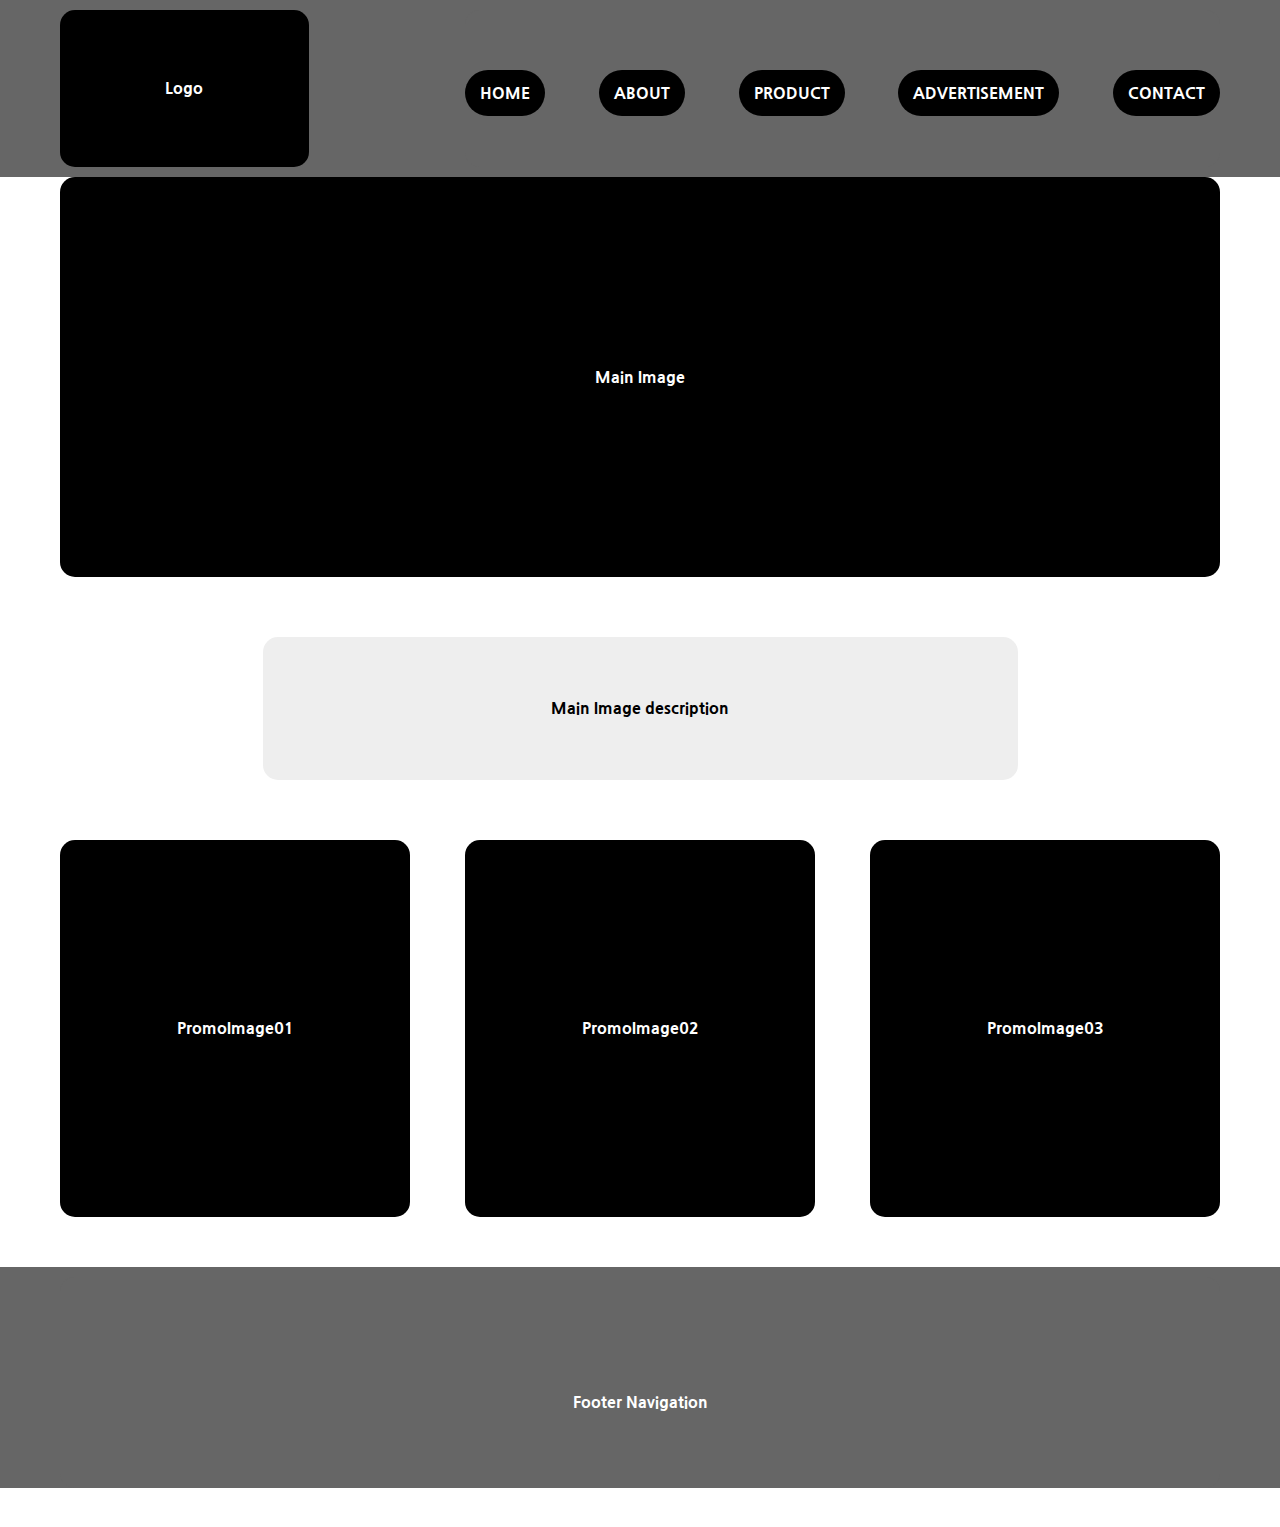
==== index.html @ e65158fc "setup allfiles" ====
<!DOCTYPE html>
<html lang="en">
<head>
  <meta charset="UTF-8">
  <meta name="viewport" content="width=device-width, initial-scale=1.0">
  <meta http-equiv="X-UA-Compatible" content="ie=edge">

  <title>Balla Beer - Final Project</title>

  <link rel="stylesheet" href="css/reset.css" type="text/css">
  <link rel="stylesheet" href="css/main.css" type="text/css">

  <link rel="preconnect" href="https://fonts.gstatic.com">
	<link href="https://fonts.googleapis.com/css2?family=Nanum+Gothic:wght@400;700;800&display=swap" rel="stylesheet">

</head>
<body>

<!-- Here are logo and menus -->
  <h1 class="hidden">Balla Beer Mainpage</h1>
  <div class="container">
    <header class="boxContainer">

      <h1 class="hidden">Main Navigation</h1>
      <section class="box mainNavigation">
        <!-- <button id="button"></button> -->
        <div class="burgerCon">
          <ul>
            <li><a href="#">HOME</a></li>
            <li><a href="#">ABOUT</a></li>
            <li><a href="#">PRODUCT</a></li>
            <li><a href="#">ADVERTISEMENT</a></li>
            <li><a href="#">CONTACT</a></li>
          </ul>
        </div>
      </section>
      
      <h1 class="hidden">Logo Image</h1>
      <section class="box LogoImage">
        <div class="logo">
          <h2>Logo</h2>
        </div>
      </section>
      </header>
    </div>
    <main class="boxContainer">
      <!-- Here are main image and description -->
      <h1 class="hidden">main Image</h1>
      <section class="box mainImage">
        <div class="imageCon">
        Main Image
        </div>
      </section>
      <section class="box mainDes">
        <h2>Main Image description</h2>
      </section>

    <!-- Here are promo Images -->
      <h1 class="hidden">Promo Images</h1>
      <section class="box promo01"> <h2>PromoImage01</h2></section>
      <section class="box promo02"> <h2>PromoImage02</h2></section>
      <section class="box promo03"> <h2>PromoImage03</h2></section>
    </main>
  <div class="container">
    <footer class="boxContainer">
    <!-- Here are footer navigation and copyright -->
      <h1 class="hidden">footer Navigation</h1>
      <section class="box footerNav">
        <h2>Footer Navigation</h2>
      </section>
    </footer>
</div>
	<script src="js/main.js"></script>
</body>
</html>
---- css/main.css ----
.hidden
{
	display: none;
}

body {
 font-family: 'Nanum Gothic', sans-serif;
 font-size: 16px;
 font-weight: 800;
 text-align: center;
 }

 a {
	 text-decoration: none;
 }

.container {
	background-color: #555;
}

/* Nav */
.mainNavigation li a {
	display: block;
	padding: 10px 0 10px 0;
	text-align: center;
	color: #fff;
}

.mainNavigation li {
background-color: #000;
border-radius: 30px;
margin-bottom: 10px;
margin-top: 10px;
}

.box {
	background-color: #666;
	border-radius: 15px;
	/* padding: 20px; */
	color: #fff;
	text-align: center;
	margin: 0PX 20px;
}
.mainImage {
		line-height: 200px;
		margin-bottom: 10px;
}
.mainNavigation {
		margin-bottom: 10px;
}
.LogoImage {
		line-height:157px;
		margin-bottom: 10px;
}

.mainDes {
	line-height: 126px;
		margin-top: 10px;
	margin-bottom: 10px;
}

.promo01 {
	line-height: 377px;
	margin-top: 10px;
	margin-bottom: 10px;
}

.promo02 {
	line-height: 377px;
		margin-top: 10px;
	margin-bottom: 10px;
}

.promo03 {
	line-height: 377px;
		margin-top: 10px;
	margin-bottom: 10px;
}

.footerNav {
	height: 211px;
	margin-top: 10px;
}
@media screen and (min-width:800px){
	.boxContainer{
		max-width: 1200px;
		display:grid;
		grid-template-columns: repeat(12, minmax(0,1fr));
		grid-column-gap: 15px;
		margin: 0 auto;
		padding: 0;
	}
	.container {
		background-color: #666;
	}

	.mainNavigation {
	grid-column: 5/-1;
	margin-top: 10px;

	}

	.burgerCon {
	margin: 0 auto;
	padding-top: 50px;

	}

.burgerCon ul {
	display: flex;
	flex-flow: row nowrap;
	justify-content:space-between;
	margin: 0 auto;
	padding: 0;
}

.burgerCon li a {
	margin: 5px;
	padding: 10px;
	text-align: center;
	color: #fff;
	background-color: #000;
	border-radius: 30px;
	height: 16px;
	/* flex: 1 0 100px; */
}

.LogoImage {
		order:-1;
		grid-column: 1/4;
		line-height: 157px;
		margin-top: 10px;
		background-color: #000;
	}


	main, header, footer {
	display: contents;
}

	.mainImage {
		grid-column: 1/-1;
		line-height: 400px;
		background-color: #000;
		margin-bottom: 50px;
	}

	.mainDes {
		grid-column: 3/11;
		line-height: 143px;
		margin-bottom: 50px;
		background-color: white;
		color: black;
		background-color: #eee;
		text-align: center;
	}

	.promo01 {
		grid-column: 1/5;
		line-height: 377px;
		background-color: black;
		margin-bottom: 50px;
	}

	.promo02 {
		grid-column: 5/9;
		line-height: 377px;
		background-color: black;
		margin-bottom: 50px;
	}

	.promo03 {
		grid-column: 9/13;
		line-height: 377px;
		background-color: black;
		margin-bottom: 50px;
	}

	.footerNav {
		grid-column: 1/-1;
		line-height: 250px;
		text-align: center;

	}

}
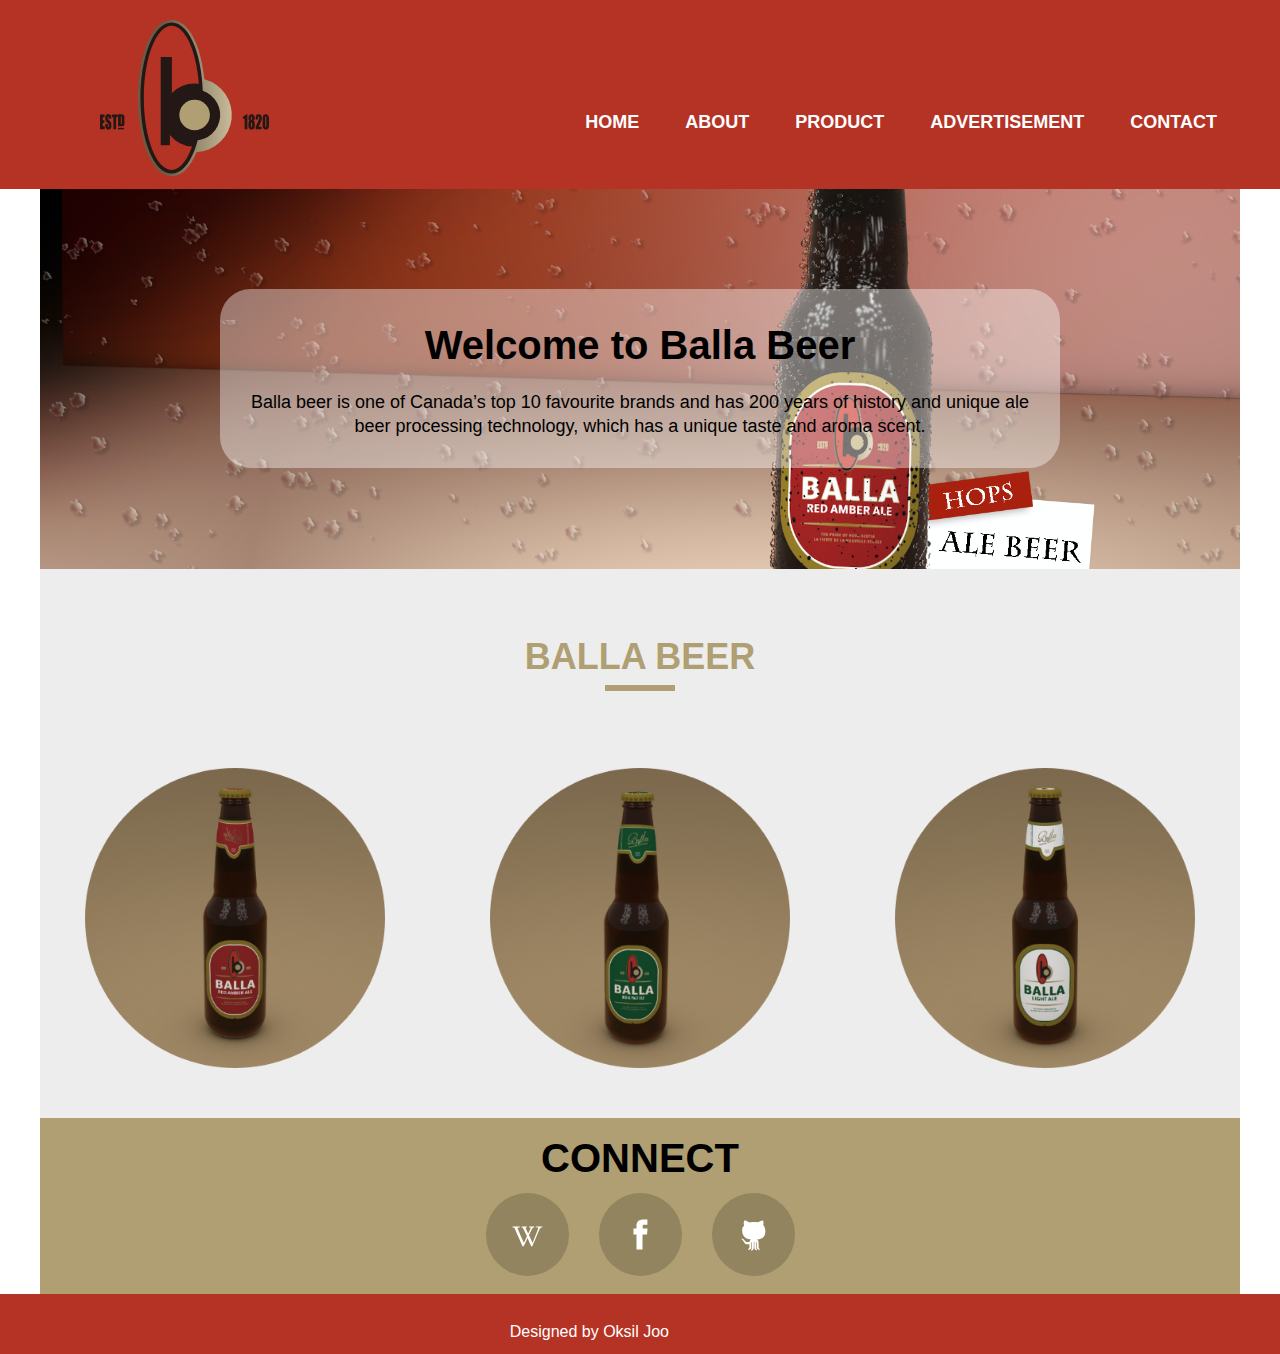
==== commit dd92d488: "updateIndexPage" ====
--- a/index.html
+++ b/index.html
@@ -5,71 +5,113 @@
   <meta name="viewport" content="width=device-width, initial-scale=1.0">
   <meta http-equiv="X-UA-Compatible" content="ie=edge">
 
-  <title>Balla Beer - Final Project</title>
-
-  <link rel="stylesheet" href="css/reset.css" type="text/css">
-  <link rel="stylesheet" href="css/main.css" type="text/css">
+  <title>Balla Beer - HomePage</title>
 
   <link rel="preconnect" href="https://fonts.gstatic.com">
-	<link href="https://fonts.googleapis.com/css2?family=Nanum+Gothic:wght@400;700;800&display=swap" rel="stylesheet">
 
+
+    <link rel="stylesheet" href="css/reset.css" type="text/css">
+    <link rel="stylesheet" href="css/main.css" type="text/css">
 </head>
 <body>
 
 <!-- Here are logo and menus -->
-  <h1 class="hidden">Balla Beer Mainpage</h1>
+  <h1 class="hidden">Balla Beer HomeMainpage</h1>
   <div class="container">
     <header class="boxContainer">
 
       <h1 class="hidden">Main Navigation</h1>
-      <section class="box mainNavigation">
-        <!-- <button id="button"></button> -->
-        <div class="burgerCon">
-          <ul>
-            <li><a href="#">HOME</a></li>
-            <li><a href="#">ABOUT</a></li>
-            <li><a href="#">PRODUCT</a></li>
-            <li><a href="#">ADVERTISEMENT</a></li>
-            <li><a href="#">CONTACT</a></li>
+      <section class="mainNavigation">
+        <div id="topMenu">
+        <img src="images/LeftArrow.svg" alt="back">
+          <h2>Home</h2>
+          <button id="button"></button>
+        </div>
+        <div id="burgerCon">
+          <ul id="bugerMenu">
+            <li><a href="Index.html">HOME</a></li>
+            <li><a href="About.html">ABOUT</a></li>
+            <li><a href="Products.html">PRODUCT</a></li>
+            <li><a href="Advertisements.html">ADVERTISEMENT</a></li>
+            <li><a href="Contact.html">CONTACT</a></li>
           </ul>
         </div>
       </section>
-      
+
       <h1 class="hidden">Logo Image</h1>
-      <section class="box LogoImage">
+      <section class="LogoImage">
         <div class="logo">
-          <h2>Logo</h2>
+          <img src="images/logo.svg" alt="logo">
         </div>
       </section>
       </header>
     </div>
-    <main class="boxContainer">
+
+
+
+<div class="boxContainermain">
+    <main>
       <!-- Here are main image and description -->
       <h1 class="hidden">main Image</h1>
-      <section class="box mainImage">
-        <div class="imageCon">
-        Main Image
+      <section class="mainImage">
+        <div class="HomeImageCon">
+          <div class="main_Description">
+            <h3>Welcome to Balla Beer</h3>
+            <p>Balla beer is one of Canada’s top 10 favourite brands and has 200 years of history and unique ale beer processing technology, which has a unique taste and aroma scent.</p>
+          </div>
         </div>
       </section>
-      <section class="box mainDes">
-        <h2>Main Image description</h2>
+      <section class="title">
+        <h3>BALLA BEER</h3>
       </section>
-
     <!-- Here are promo Images -->
       <h1 class="hidden">Promo Images</h1>
-      <section class="box promo01"> <h2>PromoImage01</h2></section>
-      <section class="box promo02"> <h2>PromoImage02</h2></section>
-      <section class="box promo03"> <h2>PromoImage03</h2></section>
+      <section class="promo01">
+        <a href="product.html">
+          <div class="ProHome_screen">
+            <div class="top"> <br> RED <br> AMBER <br> ALE </div>
+          </div>
+        </a>
+       </section>
+      <section class="promo02">
+        <a href="product.html">
+          <div class="ProHome2_screen">
+            <div class="top"><br> INDIA <br> FALE <br> ALE </div>
+          </div>
+        </a>
+      </section>
+      <section class="promo03">
+        <a href="product.html">
+          <div class="ProHome3_screen">
+            <div class="top"> <br> LIGHT <br> ALE </div>
+          </div>
+        </a>
+      </section>
     </main>
-  <div class="container">
-    <footer class="boxContainer">
+
+
     <!-- Here are footer navigation and copyright -->
       <h1 class="hidden">footer Navigation</h1>
-      <section class="box footerNav">
-        <h2>Footer Navigation</h2>
+      <section class="footerNav">
+        <div class="social_Nav" id="wrapper">
+          <h3>CONNECT</h3>
+          <ul>
+            <li> <a href="https://okjoo529109273.wordpress.com/"> <object data="images/social1.svg" type="image/svg+xml"> </object> </a> </li>
+            <li> <a href="https://www.facebook.com/oksilj"> <object data="images/social2.svg" type="image/svg+xml"> </object> </a> </li>
+            <li> <a href="#"> <object data="images/social3.svg" type="image/svg+xml"> </object> </a> </li>
+          </ul>
+        </div>
+      </section>
+</div>
+    <div class="container">
+      <footer class="boxContainer">
+      <section class="copyright">
+        <div class="author">
+          <p>Designed by Oksil Joo</p>
+        </div>
       </section>
     </footer>
-</div>
+      </div>
 	<script src="js/main.js"></script>
 </body>
 </html>
--- a/css/main.css
+++ b/css/main.css
@@ -3,185 +3,526 @@
 {
 	display: none;
 }
+img, embed, object, video{
+	max-width: 100%}
+
+html{
+		box-sizing: border-box;
+	}
+
+	*, *::before, *::after
+{
+		box-sizing: inherit;
+}
 
 body {
  font-family: 'Nanum Gothic', sans-serif;
+ text-align: center;
  font-size: 16px;
- font-weight: 800;
- text-align: center;
+ color: #fff;
  }
 
  a {
 	 text-decoration: none;
+	 transition: all .1s linear;
  }
 
 .container {
-	background-color: #555;
-}
-
+	background-color: #b53325;
+	margin:0 auto;
+}
+
+.boxContainer{
+	max-width: 1200px;
+	margin: 0 auto;
+	padding: 0;
+	background-color: #b53325;
+}
+.boxContainermain{
+	max-width: 1200px;
+	margin: 0 auto;
+	padding: 0;
+	background-color: #ededed;
+}
 /* Nav */
-.mainNavigation li a {
-	display: block;
+
+#topMenu {
+	display: flex;
+	flex-direction: row;
+	justify-content: space-around;
+	width: 100%;
+	padding-top: 20px;
+	background-color: #b53325;
+	padding-bottom: 20px;
+}
+#burgerCon.slideToggle {
+	display: block;
+}
+
+.mainNavigation button {
+	background: url(../images/burger.svg) center no-repeat;
+	border: 0px;
+	width: 20px;
+	height: 20px;
+	transition: all .1s ease;
+}
+.mainNavigation button.expanded {
+	transform: rotate(90deg);
+}
+
+#burgerCon li {
+border-radius: 30px;
+padding: 3px;
+margin: 0;
+}
+
+#burgerCon li a {
+	display: block;
+	text-align: center;
+	background-color: #92845e;
+	font-size: 18px;
+	color: #fff;
+	margin: 0px 60px;
+	border-radius: 30px;
+	font-weight: 800;
 	padding: 10px 0 10px 0;
+}
+
+#burgerCon li a:hover {
+	display: block;
 	text-align: center;
+	background-color: #b53325;
+	font-size: 18px;
 	color: #fff;
-}
-
-.mainNavigation li {
-background-color: #000;
-border-radius: 30px;
-margin-bottom: 10px;
-margin-top: 10px;
-}
-
-.box {
-	background-color: #666;
-	border-radius: 15px;
-	/* padding: 20px; */
+	margin: 0px 60px;
+	border-radius: 30px;
+	font-weight: 800;
+	padding: 10px 0 10px 0;
+}
+#burgerCon {
+	background-color: #af9f73;
+	padding-top: 10px;
+	padding-bottom: 10px;
+	display: none;
+}
+/* top navigation */
+.HomeImageCon {
+	background-image: url(../images/Main_Home.png);
+	background-repeat: no-repeat;
+	background-size: cover;
+	background-position: center;
+	height: 380px;
+	padding-top: 100px;
+}
+.wrapper {
+	width: 83px;
+	height: 83px;
+	padding: 0px;
+	margin: 0px auto;
+}
+
+.wrapper object {
+	width: 100%;
+}
+
+@media screen and (min-resolution: 200dpi),
+				screen and (min-resolution: 1.25dppx) {
+					.HomeImageCon {
+						background-image: url(../images/Main_Home.png);
+					}
+				}
+.main_Description {
+		background-color: rgb(255, 255, 255, 0.4);
+		max-width: 420px;
+		border-radius: 31px;
+		margin: 0 auto;
+		padding: 20px;
+}
+.main_Description h3 {
+	padding: 10px;
+	font-size: 24px;
+	font-weight: bolder;
+	color: #000;
+	line-height: 1.3;
+}
+.main_Description p {
+	padding: 10px;
+	color: #000;
+	line-height: 1.3;
+}
+
+.LogoImage {
+		padding: 10px;
+		background-color: #fff;
+}
+.title{
+	grid-column: 1/-1;
+	margin-bottom: 20px;
+	margin-top: 20px;
+}
+
+.title h3 {
+	font-size: 18px;
+	color: #af9f73;
+	margin: 0 auto;
+	font-size: 24px;
+	font-weight: bolder;
+	padding-bottom: 20px;
+}
+.title h3:after {
+	content: "";
+	display: block;
+	width: 70px;
+	border-bottom: 6px solid #af9f73;
+	margin: 10px auto 0 auto;
+}
+.promo01 {
+	margin-top: 10px;
+	margin-bottom: 10px;
+}
+.ProHome_screen {
+	background-image: url(../images/Promo_01.png);
+	background-repeat: no-repeat;
+	background-size: cover;
+	background-position: center;
+	width: 300px;
+	height: 300px;
+	margin: 0 auto;
+}
+
+a .ProHome_screen .top {
+	display: block;
+	width: 300px;
+	height: 300px;
+	line-height: 1.5;
+	border: solid 3px rgba(181, 51, 37, .8);
+	border-radius: 50%;
 	color: #fff;
 	text-align: center;
-	margin: 0PX 20px;
-}
-.mainImage {
-		line-height: 200px;
-		margin-bottom: 10px;
-}
-.mainNavigation {
-		margin-bottom: 10px;
-}
-.LogoImage {
-		line-height:157px;
-		margin-bottom: 10px;
-}
-
-.mainDes {
-	line-height: 126px;
+	font-size: 40px;
+	font-weight: bold;
+	margin: 0 auto;
+	opacity: 0;
+}
+a:hover .ProHome_screen .top {
+	background-color: rgba(181, 51, 37, .8);
+	opacity: 1;
+ }
+.promo02 {
 		margin-top: 10px;
 	margin-bottom: 10px;
 }
-
-.promo01 {
-	line-height: 377px;
-	margin-top: 10px;
-	margin-bottom: 10px;
-}
-
-.promo02 {
-	line-height: 377px;
+.ProHome2_screen {
+	background-image: url(../images/Promo_02.png);
+	background-repeat: no-repeat;
+	background-size: cover;
+	background-position: center;
+	width: 300px;
+	height: 300px;
+	margin: 0 auto;
+}
+
+a .ProHome2_screen .top {
+	display: block;
+	width: 300px;
+	height: 300px;
+	line-height: 1.5;
+	border: solid 3px rgba(181, 51, 37, .8);
+	border-radius: 50%;
+	color: #fff;
+	text-align: center;
+	font-size: 40px;
+	font-weight: bold;
+	margin: 0 auto;
+	opacity: 0;
+}
+a:hover .ProHome2_screen .top {
+	background-color: rgba(181, 51, 37, .8);
+	opacity: 1;
+}
+
+.promo03 {
 		margin-top: 10px;
 	margin-bottom: 10px;
 }
-
-.promo03 {
-	line-height: 377px;
-		margin-top: 10px;
-	margin-bottom: 10px;
-}
-
+.ProHome3_screen {
+	background-image: url(../images/Promo_03.png);
+	background-repeat: no-repeat;
+	background-size: cover;
+ 	background-position: center;
+	width: 300px;
+	height: 300px;
+	margin: 0 auto;
+}
+
+a .ProHome3_screen .top {
+	display: block;
+	width: 300px;
+	height: 300px;
+	line-height: 1.5;
+	border: solid 3px rgba(181, 51, 37, .8);
+	border-radius: 50%;
+	color: #fff;
+	text-align: center;
+	font-size: 40px;
+	font-weight: bold;
+	margin: 0 auto;
+	opacity: 0;
+}
+a:hover .ProHome3_screen .top {
+	background-color: rgba(181, 51, 37, .8);
+	opacity: 1;
+}
+ @media screen and (min-width:600px){
+	.main_Description{
+		max-width: 70%;
+	}
+}
+.social_Nav ul {
+	display: flex;
+	flex-flow: row nowrap;
+	justify-content: center;
+}
+.social_Nav li {
+	padding: 10px;
+}
+.social_Nav h3 {
+	padding-top: 20px;
+	color: #000;
+	font-weight: bolder;
+	font-size: 24px;
+}
 .footerNav {
-	height: 211px;
-	margin-top: 10px;
-}
-@media screen and (min-width:800px){
+	background-color: #af9f73;
+}
+.copyright {
+	padding-top: 20px;
+	height: 50px;
+}
+
+@media screen and (min-width:840px){
 	.boxContainer{
-		max-width: 1200px;
 		display:grid;
 		grid-template-columns: repeat(12, minmax(0,1fr));
 		grid-column-gap: 15px;
-		margin: 0 auto;
-		padding: 0;
-	}
-	.container {
-		background-color: #666;
-	}
-
-	.mainNavigation {
-	grid-column: 5/-1;
-	margin-top: 10px;
-
-	}
-
-	.burgerCon {
-	margin: 0 auto;
-	padding-top: 50px;
-
-	}
-
-.burgerCon ul {
+	}
+	.boxContainermain{
+		display:grid;
+		grid-template-columns: repeat(12, minmax(0,1fr));
+		grid-column-gap: 15px;
+	}
+	#topMenu {
+	  display: none
+	}
+
+	.LogoImage {
+	  order:-1;
+	  grid-column: 1/4;
+	  margin-top: 10px;
+	  background-color: #b53325;
+	}
+
+
+/* navigation */
+
+#burgerCon {
 	display: flex;
 	flex-flow: row nowrap;
-	justify-content:space-between;
-	margin: 0 auto;
-	padding: 0;
-}
-
-.burgerCon li a {
-	margin: 5px;
-	padding: 10px;
+	justify-content: flex-end;
+	margin: 0;
+	background-color: #b53325;
+}
+.mainNavigation {
+	grid-column: 5/-1;
+	text-align: right;
+}
+
+ #burgerCon ul {
+	 display: flex;
+	 flex-flow: row;
+	 margin: 0;
+	 padding-top: 100px;
+	 }
+
+#burgerCon li a {
+	margin: 10px;
+	padding: 20px;
+	background-color: #b53325;
+	display: inline;
+		margin: 0;
+}
+
+#burgerCon li a:hover {
+	margin: 10px;
+	padding: 20px;
+	background-color: #92845e;
+	display: inline;
+	margin: 0;
+}
+
+main, header, footer {
+	display: contents;
+	}
+
+.mainImage {
+	  grid-column: 1/-1;
+	  margin-bottom: 50px;
+	}
+
+	.main_Description h3 {
+		font-size: 40px;
+	}
+
+	.main_Description p {
+		font-size: 18px;
+	}
+	/* content */
+
+.title{
+	grid-column: 1/-1;
+	margin-bottom: 50px;
+	}
+
+.title h3 {
+	font-size: 36px;
+	color: #af9f73;
+	font-weight: bolder;
+	margin: 0 auto;
+	padding-bottom: 17px;
+	}
+.title h3:after {
+	content: "";
+	display: block;
+	width: 70px;
+	border-bottom: 6px solid #af9f73;
+	margin: 10px auto 0 auto;
+	}
+.promo01 {
+	  grid-column: 1/5;
+	  margin-bottom: 50px;
+	}
+.ProHome_screen {
+	  background-image: url(../images/Promo_01.png);
+	  background-repeat: no-repeat;
+	  background-size: cover;
+	  background-position: center;
+	  width: 300px;
+	  height: 300px;
+	  margin: 0 auto;
+	}
+a .ProHome_screen .top {
+	  display: block;
+	  width: 300px;
+	  height: 300px;
+	  line-height: 1.5;
+	  border: solid 3px rgba(181, 51, 37, .8);
+	  border-radius: 50%;
+	  color: #fff;
+	  text-align: center;
+	  font-size: 40px;
+	  font-weight: bold;
+	  margin: 0 auto;
+	  opacity: 0;
+	}
+a:hover .ProHome_screen .top {
+	  background-color: rgba(181, 51, 37, .8);
+	  opacity: 1;
+	 }
+
+	.promo02 {
+	  grid-column: 5/9;
+	  margin-bottom: 50px;
+	}
+.ProHome2_screen {
+	  background-image: url(../images/Promo_02.png);
+	  background-repeat: no-repeat;
+	  background-size: cover;
+	  background-position: center;
+	  width: 300px;
+	  height: 300px;
+	  margin: 0 auto;
+	}
+
+a .ProHome2_screen .top {
+	  display: block;
+	  width: 300px;
+	  height: 300px;
+	  line-height: 1.5;
+	  border: solid 3px rgba(181, 51, 37, .8);
+	  border-radius: 50%;
+	  color: #fff;
+	  text-align: center;
+	  font-size: 40px;
+	  font-weight: bold;
+	  margin: 0 auto;
+	  opacity: 0;
+	}
+a:hover .ProHome2_screen .top {
+	  background-color: rgba(181, 51, 37, .8);
+	  opacity: 1;
+	}
+
+.promo03 {
+	  grid-column: 9/13;
+	  margin-bottom: 50px;
+	}
+.ProHome3_screen {
+	  background-image: url(../images/Promo_03.png);
+	  background-repeat: no-repeat;
+	  background-size: cover;
+	  background-position: center;
+	  width: 300px;
+	  height: 300px;
+	  margin: 0 auto;
+	}
+a .ProHome3_screen .top {
+	  display: block;
+	  width: 300px;
+	  height: 300px;
+	  line-height: 1.5;
+	  border: solid 3px rgba(181, 51, 37, .8);
+	  border-radius: 50%;
+	  color: #fff;
+	  text-align: center;
+	  font-size: 40px;
+	  font-weight: bold;
+	  margin: 0 auto;
+	  opacity: 0;
+	}
+a:hover .ProHome3_screen .top {
+	  background-color: rgba(181, 51, 37, .8);
+	  opacity: 1;
+	}
+
+.footerNav {
+	grid-column: 1/-1;
 	text-align: center;
-	color: #fff;
-	background-color: #000;
-	border-radius: 30px;
-	height: 16px;
-	/* flex: 1 0 100px; */
-}
-
-.LogoImage {
-		order:-1;
-		grid-column: 1/4;
-		line-height: 157px;
-		margin-top: 10px;
-		background-color: #000;
-	}
-
-
-	main, header, footer {
-	display: contents;
-}
-
-	.mainImage {
-		grid-column: 1/-1;
-		line-height: 400px;
-		background-color: #000;
-		margin-bottom: 50px;
-	}
-
-	.mainDes {
-		grid-column: 3/11;
-		line-height: 143px;
-		margin-bottom: 50px;
-		background-color: white;
-		color: black;
-		background-color: #eee;
-		text-align: center;
-	}
-
-	.promo01 {
-		grid-column: 1/5;
-		line-height: 377px;
-		background-color: black;
-		margin-bottom: 50px;
-	}
-
-	.promo02 {
-		grid-column: 5/9;
-		line-height: 377px;
-		background-color: black;
-		margin-bottom: 50px;
-	}
-
-	.promo03 {
-		grid-column: 9/13;
-		line-height: 377px;
-		background-color: black;
-		margin-bottom: 50px;
-	}
-
-	.footerNav {
-		grid-column: 1/-1;
-		line-height: 250px;
-		text-align: center;
-
-	}
-
-}
+	font-weight: bolder;
+}
+
+.social_Nav ul {
+	display: flex;
+	flex-flow: row nowrap;
+	justify-content: center;
+}
+.social_Nav li {
+	padding: 15px;
+}
+
+.social_Nav h3 {
+	color: #000;
+	font-size: 40px;
+	padding-top: 20px;
+}
+.social_Nav {
+	margin: 0 auto;
+	background-color: #af9f73;
+}
+
+.copyright {
+	grid-column: 1/12;
+	height: 60px;
+	padding-top: 30px;
+}
+
+}
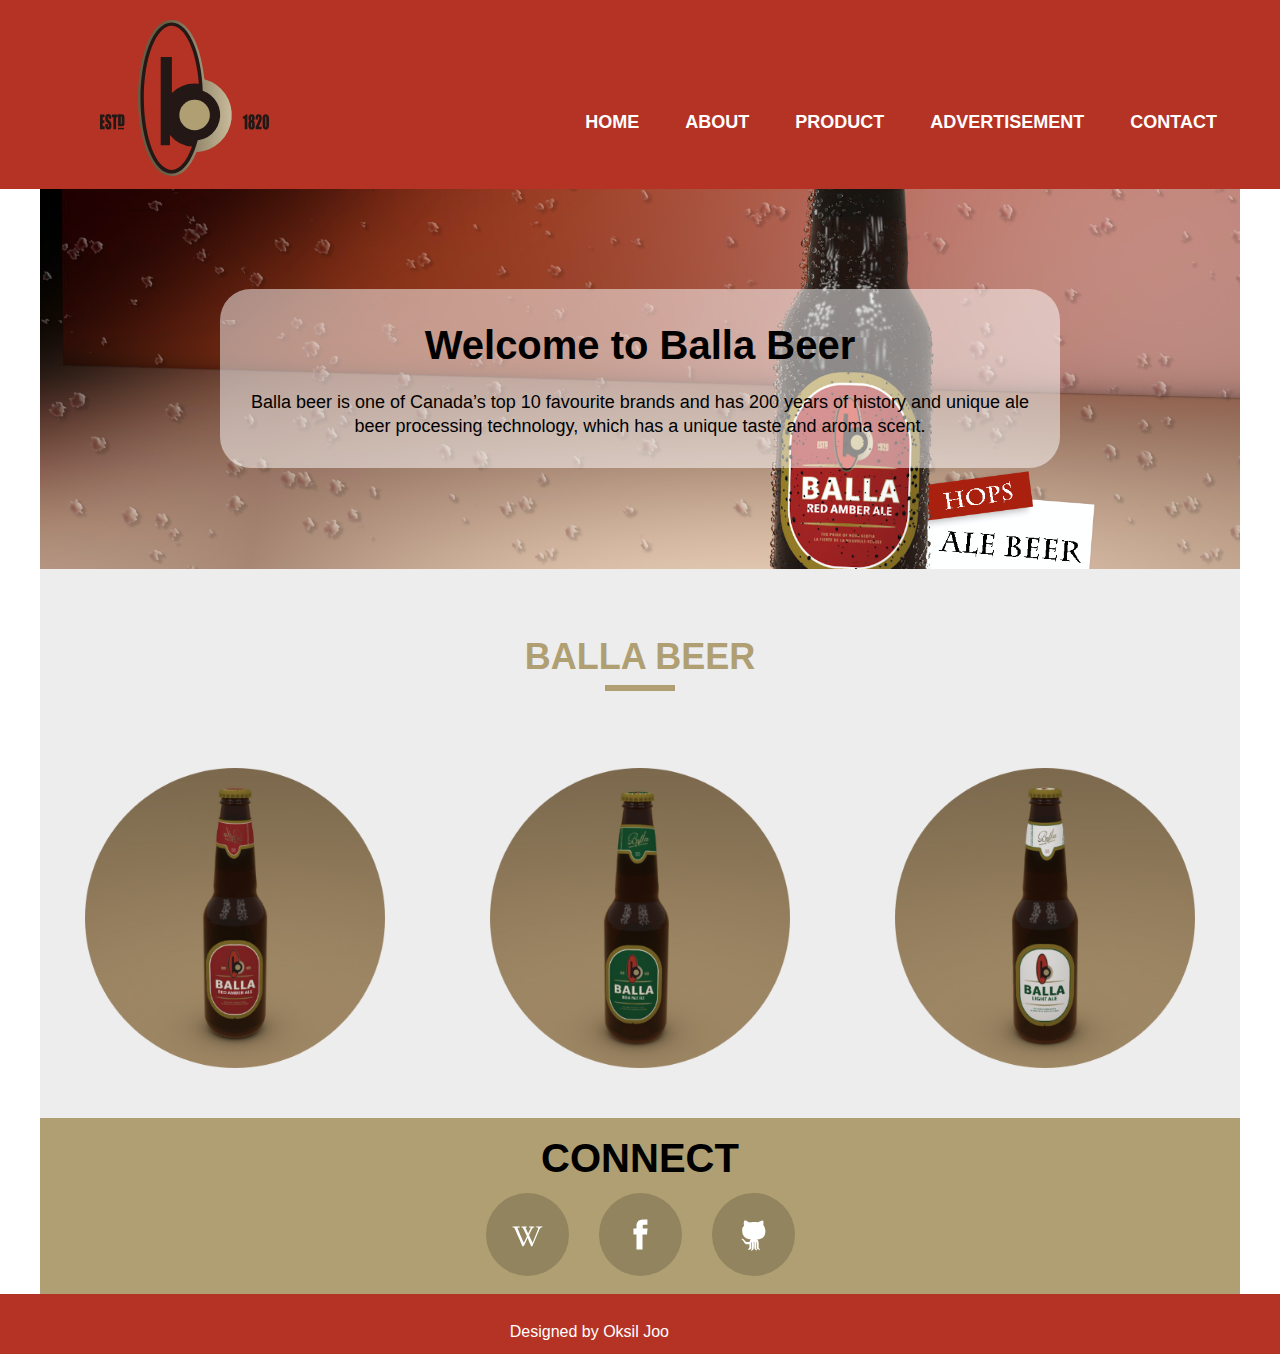
==== commit 2738cd35: "updateAllFiles" ====
--- a/index.html
+++ b/index.html
@@ -5,7 +5,7 @@
   <meta name="viewport" content="width=device-width, initial-scale=1.0">
   <meta http-equiv="X-UA-Compatible" content="ie=edge">
 
-  <title>Balla Beer - HomePage</title>
+  <title>Balla Beer - Home</title>
 
   <link rel="preconnect" href="https://fonts.gstatic.com">
 
@@ -23,7 +23,8 @@
       <h1 class="hidden">Main Navigation</h1>
       <section class="mainNavigation">
         <div id="topMenu">
-        <img src="images/LeftArrow.svg" alt="back">
+          <a href="Index.html">
+          <img src="images/LeftArrow.svg" alt="back"></a>
           <h2>Home</h2>
           <button id="button"></button>
         </div>
@@ -67,21 +68,21 @@
     <!-- Here are promo Images -->
       <h1 class="hidden">Promo Images</h1>
       <section class="promo01">
-        <a href="product.html">
+        <a href="Products.html">
           <div class="ProHome_screen">
             <div class="top"> <br> RED <br> AMBER <br> ALE </div>
           </div>
         </a>
        </section>
       <section class="promo02">
-        <a href="product.html">
+        <a href="Products.html">
           <div class="ProHome2_screen">
             <div class="top"><br> INDIA <br> FALE <br> ALE </div>
           </div>
         </a>
       </section>
       <section class="promo03">
-        <a href="product.html">
+        <a href="Products.html">
           <div class="ProHome3_screen">
             <div class="top"> <br> LIGHT <br> ALE </div>
           </div>
@@ -98,7 +99,7 @@
           <ul>
             <li> <a href="https://okjoo529109273.wordpress.com/"> <object data="images/social1.svg" type="image/svg+xml"> </object> </a> </li>
             <li> <a href="https://www.facebook.com/oksilj"> <object data="images/social2.svg" type="image/svg+xml"> </object> </a> </li>
-            <li> <a href="#"> <object data="images/social3.svg" type="image/svg+xml"> </object> </a> </li>
+            <li> <a href="https://github.com/Oksil-Joo/Joo_Oksil_FIP/tree/dev.Joo.FIP"> <object data="images/social3.svg" type="image/svg+xml"> </object> </a> </li>
           </ul>
         </div>
       </section>
--- a/css/main.css
+++ b/css/main.css
@@ -4,7 +4,8 @@
 	display: none;
 }
 img, embed, object, video{
-	max-width: 100%}
+	max-width: 100%;
+}
 
 html{
 		box-sizing: border-box;
@@ -64,10 +65,25 @@
 	border: 0px;
 	width: 20px;
 	height: 20px;
+	padding: 0px;
+	margin: 0;
 	transition: all .1s ease;
 }
 .mainNavigation button.expanded {
 	transform: rotate(90deg);
+}
+.mainNavigation button:hover {
+	background: url(../images/burger.svg) center no-repeat;
+	border: 0px;
+	width: 20px;
+	height: 20px;
+	padding: 0px;
+	margin: 0;
+	transition: all .1s ease;
+}
+.LogoImage {
+		padding: 10px;
+		background-color: #fff;
 }
 
 #burgerCon li {
@@ -105,7 +121,7 @@
 	padding-bottom: 10px;
 	display: none;
 }
-/* top navigation */
+/* Home Main Image */
 .HomeImageCon {
 	background-image: url(../images/Main_Home.png);
 	background-repeat: no-repeat;
@@ -114,25 +130,62 @@
 	height: 380px;
 	padding-top: 100px;
 }
-.wrapper {
-	width: 83px;
-	height: 83px;
-	padding: 0px;
-	margin: 0px auto;
-}
-
-.wrapper object {
-	width: 100%;
-}
+
+.ContactImageCon {
+	background-image: url(../images/Main_Contact.png);
+	background-repeat: no-repeat;
+	background-size: cover;
+	background-position: center;
+	height: 380px;
+	padding-top: 100px;
+}
+.AboutImageCon {
+	background-image: url(../images/Main_About.png);
+	background-repeat: no-repeat;
+	background-size: cover;
+	background-position: center;
+	height: 380px;
+	padding-top: 100px;
+}
+.AdverImageCon {
+	background-image: url(../images/Main_Advertisement.png);
+	background-repeat: no-repeat;
+	background-size: cover;
+	background-position: center;
+	height: 380px;
+	padding-top: 100px;
+}
+.ProImageCon {
+	background-image: url(../images/Main_Product.png);
+	background-repeat: no-repeat;
+	background-size: cover;
+	background-position: center;
+	height: 380px;
+	padding-top: 100px;
+}
+
+/* Home Main Image */
 
 @media screen and (min-resolution: 200dpi),
 				screen and (min-resolution: 1.25dppx) {
 					.HomeImageCon {
 						background-image: url(../images/Main_Home.png);
 					}
+					.ContactImageCon {
+						background-image: url(../images/Main_Contact.png);
+					}
+					.AboutImageCon {
+						background-image: url(../images/Main_About.png);
+					}
+					.AdverImageCon {
+						background-image: url(../images/Main_Advertisement.png);
+					}
+					.ProImageCon {
+						background-image: url(../images/Main_Product.png);
+					}
 				}
 .main_Description {
-		background-color: rgb(255, 255, 255, 0.4);
+		background-color: rgb(255, 255, 255, 0.5);
 		max-width: 420px;
 		border-radius: 31px;
 		margin: 0 auto;
@@ -150,11 +203,16 @@
 	color: #000;
 	line-height: 1.3;
 }
-
-.LogoImage {
-		padding: 10px;
-		background-color: #fff;
-}
+@media screen and (min-width:600px){
+ .main_Description{
+	 max-width: 70%;
+ }
+
+}
+
+
+/* content title */
+
 .title{
 	grid-column: 1/-1;
 	margin-bottom: 20px;
@@ -167,7 +225,6 @@
 	margin: 0 auto;
 	font-size: 24px;
 	font-weight: bolder;
-	padding-bottom: 20px;
 }
 .title h3:after {
 	content: "";
@@ -176,6 +233,8 @@
 	border-bottom: 6px solid #af9f73;
 	margin: 10px auto 0 auto;
 }
+
+/* mobile Home content */
 .promo01 {
 	margin-top: 10px;
 	margin-bottom: 10px;
@@ -242,7 +301,7 @@
 }
 
 .promo03 {
-		margin-top: 10px;
+	margin-top: 10px;
 	margin-bottom: 10px;
 }
 .ProHome3_screen {
@@ -273,11 +332,211 @@
 	background-color: rgba(181, 51, 37, .8);
 	opacity: 1;
 }
- @media screen and (min-width:600px){
-	.main_Description{
-		max-width: 70%;
-	}
-}
+/* mobile about content */
+@media screen and (min-width:344px){
+ .novBox {
+	 max-width: 60%;
+ }
+
+}
+
+.novaBox {
+	position: relative;
+	margin: 0 auto;
+	max-width: 671px;
+	padding: 0;
+
+}
+
+.novaBox h3 {
+	font-size: 24px;
+	font-weight: 800;
+	padding-top: 80px;
+	width: 377px;
+	height: 377px;
+	border-radius: 50%;
+	background-color: #92845e;
+	margin: 0 auto;
+}
+
+.novaBox img {
+	border-radius: 50px;
+	position: absolute;
+	height: 485px;
+	top: 120px;
+	left: 15px;
+}
+
+.aboutText {
+		margin: 0 auto;
+		width: 80%;
+		margin-top: 230px;
+		margin-bottom: 20px;
+}
+.aboutText p {
+	color: #000;
+	padding: 0px 30px;
+	line-height: 1.5;
+	margin: 0 auto;
+}
+
+
+/* Advertisment content */
+
+
+.Adverbox {
+	padding: 0 36px;
+	margin-bottom: 20px;
+}
+
+video {
+width: 100%;
+border: 5px solid #92845e;
+text-decoration: none;
+}
+
+/* product content */
+.proBigCon {
+	margin: 0 auto;
+		padding: 0px 20px;
+}
+
+@media screen and (max-width:600px) {
+	.proBigCon {
+		max-width: 90%;
+	}
+}
+
+#productImageCon {
+	max-width: 792px;
+	height: 612px;
+	margin: 0 auto;
+	border-radius: 65px;
+	border: 0px solid #b53325;
+	overflow: hidden;
+
+}
+
+
+#beerImages {
+	position: relative;
+	width: 3960px;
+	transition: all .5s;
+}
+#beerImages img { float: left;}
+
+.sigilContainer {
+	width: 60px;
+	height: 60px;
+	display: inline-block;
+	border-radius: 50%;
+	overflow: hidden;
+	background-image: url(../images/productMenu.jpg);
+	background-repeat: no-repeat;
+	transition: transform .3s;
+	-webkit-transition:-webkit-transform .3s;
+	-moz-transition:-moz--transform .3s;
+}
+
+.balla { background-position: 0px 0px; }
+.balla:hover {background-position: 0px -60px; }
+
+.red { background-position: -60px 0px; }
+.red:hover {background-position: -60px -60px; }
+
+.light { background-position: -120px 0px; }
+.light:hover {background-position: -120px -60px; }
+
+.india { background-position: -180px 0px; }
+.india:hover {background-position: -180px -60px; }
+
+.set { background-position: -240px 0px; }
+.set:hover {background-position: -240px -60px; }
+
+#bottomNav ul {
+	display: flex;
+	flex-flow: row;
+	justify-content: center;
+	margin-top: 20px;
+}
+#bottomNav li  {
+	padding: 0px 5px;
+}
+
+h4 {
+	color: #92845e;
+	font-size: 24px;
+	font-weight: 800;
+	margin-top: 20px;
+	line-height: 1.5;
+}
+.pro-info {
+	color: #000;
+	line-height: 1.3;
+	max-width: 671px;
+	height: 210px;
+	padding: 12px 70px 0px 70px;
+	margin: 0 auto;
+}
+/* contact content */
+#formMessage {
+max-width: 768px;
+padding: 10px 30px;
+margin-bottom: 10px;
+text-align: left;
+font-size: 16px;
+font-weight: bold;
+color: #92845e;
+}
+
+
+input {
+		border-radius: 23px;
+		border-color: #b53325;
+		border-style: solid;
+		width:100%;
+		height: 45px;
+		margin-bottom: 20px;
+	}
+
+textarea {
+	border-radius: 23px;
+	border-color: #b53325;
+	border-width: 2px;
+	border-style: solid;
+	width:100%;
+	height: 169px;
+}
+
+#send button {
+	background-color: #92845e;
+	color: #fff;
+	font-size: 16px;
+	font-weight: bold;
+	border-radius: 30px;
+	padding: 10px 20px;
+	border-style: solid;
+	border-color: #92845e;
+}
+
+#send button:hover {
+	background-color: #b53325;
+	color: #fff;
+	font-size: 16px;
+	font-weight: bold;
+	border-radius: 30px;
+	padding: 10px 20px;
+	border-style: solid;
+	border-color: #b53325;
+}
+#send {
+	text-align: right;
+	margin-bottom: 40px;
+	margin-top: 20px;
+}
+
+/* footer */
+
 .social_Nav ul {
 	display: flex;
 	flex-flow: row nowrap;
@@ -292,6 +551,17 @@
 	font-weight: bolder;
 	font-size: 24px;
 }
+.wrapper {
+	width: 83px;
+	height: 83px;
+	padding: 0px;
+	margin: 0px auto;
+}
+
+.wrapper object {
+	width: 100%;
+}
+
 .footerNav {
 	background-color: #af9f73;
 }
@@ -299,6 +569,8 @@
 	padding-top: 20px;
 	height: 50px;
 }
+
+/* webpageHeader */
 
 @media screen and (min-width:840px){
 	.boxContainer{
@@ -311,9 +583,6 @@
 		grid-template-columns: repeat(12, minmax(0,1fr));
 		grid-column-gap: 15px;
 	}
-	#topMenu {
-	  display: none
-	}
 
 	.LogoImage {
 	  order:-1;
@@ -322,8 +591,12 @@
 	  background-color: #b53325;
 	}
 
-
-/* navigation */
+	#topMenu {
+	  display: none
+	}
+
+
+/* Webnavigation */
 
 #burgerCon {
 	display: flex;
@@ -349,7 +622,7 @@
 	padding: 20px;
 	background-color: #b53325;
 	display: inline;
-		margin: 0;
+	margin: 0;
 }
 
 #burgerCon li a:hover {
@@ -376,7 +649,9 @@
 	.main_Description p {
 		font-size: 18px;
 	}
-	/* content */
+
+
+	/* Webcontent title */
 
 .title{
 	grid-column: 1/-1;
@@ -397,6 +672,8 @@
 	border-bottom: 6px solid #af9f73;
 	margin: 10px auto 0 auto;
 	}
+
+
 .promo01 {
 	  grid-column: 1/5;
 	  margin-bottom: 50px;
@@ -494,6 +771,67 @@
 	  opacity: 1;
 	}
 
+/* about contents */
+.ballaHistory {
+	grid-column: 3/11;
+	margin-bottom: 50px;
+}
+
+
+.blew {
+	grid-column: 3/11;
+	margin-bottom: 50px;
+}
+
+
+/* advertisement content */
+
+.AdverVideo {
+	grid-column: 2/12;
+	margin-bottom: 50px;
+}
+
+/* product content */
+
+.ProductCon {
+	grid-column: 2/12;
+}
+
+.productDes {
+	grid-column: 2/12;
+	margin-bottom: 50px;
+}
+h4 {
+	color: #92845e;
+	font-size: 40px;
+	font-weight: 800;
+	margin-top: 20px;
+	line-height: 1.5;
+}
+.pro-info {
+	color: #000;
+	font-size: 24px;
+	line-height: 1.3;
+	height: 300px;
+	padding-top: 20px;
+	margin: 0 auto;
+}
+/* contact form message */
+.formCon{
+	grid-column: 3/11;
+	margin-bottom: 50px;
+}
+
+#send button {
+	padding: 15px 40px;
+	border-radius: 39px;
+}
+#send button:hover{
+	padding: 15px 40px;
+	border-radius: 39px;
+}
+	/* mobileFooter */
+
 .footerNav {
 	grid-column: 1/-1;
 	text-align: center;
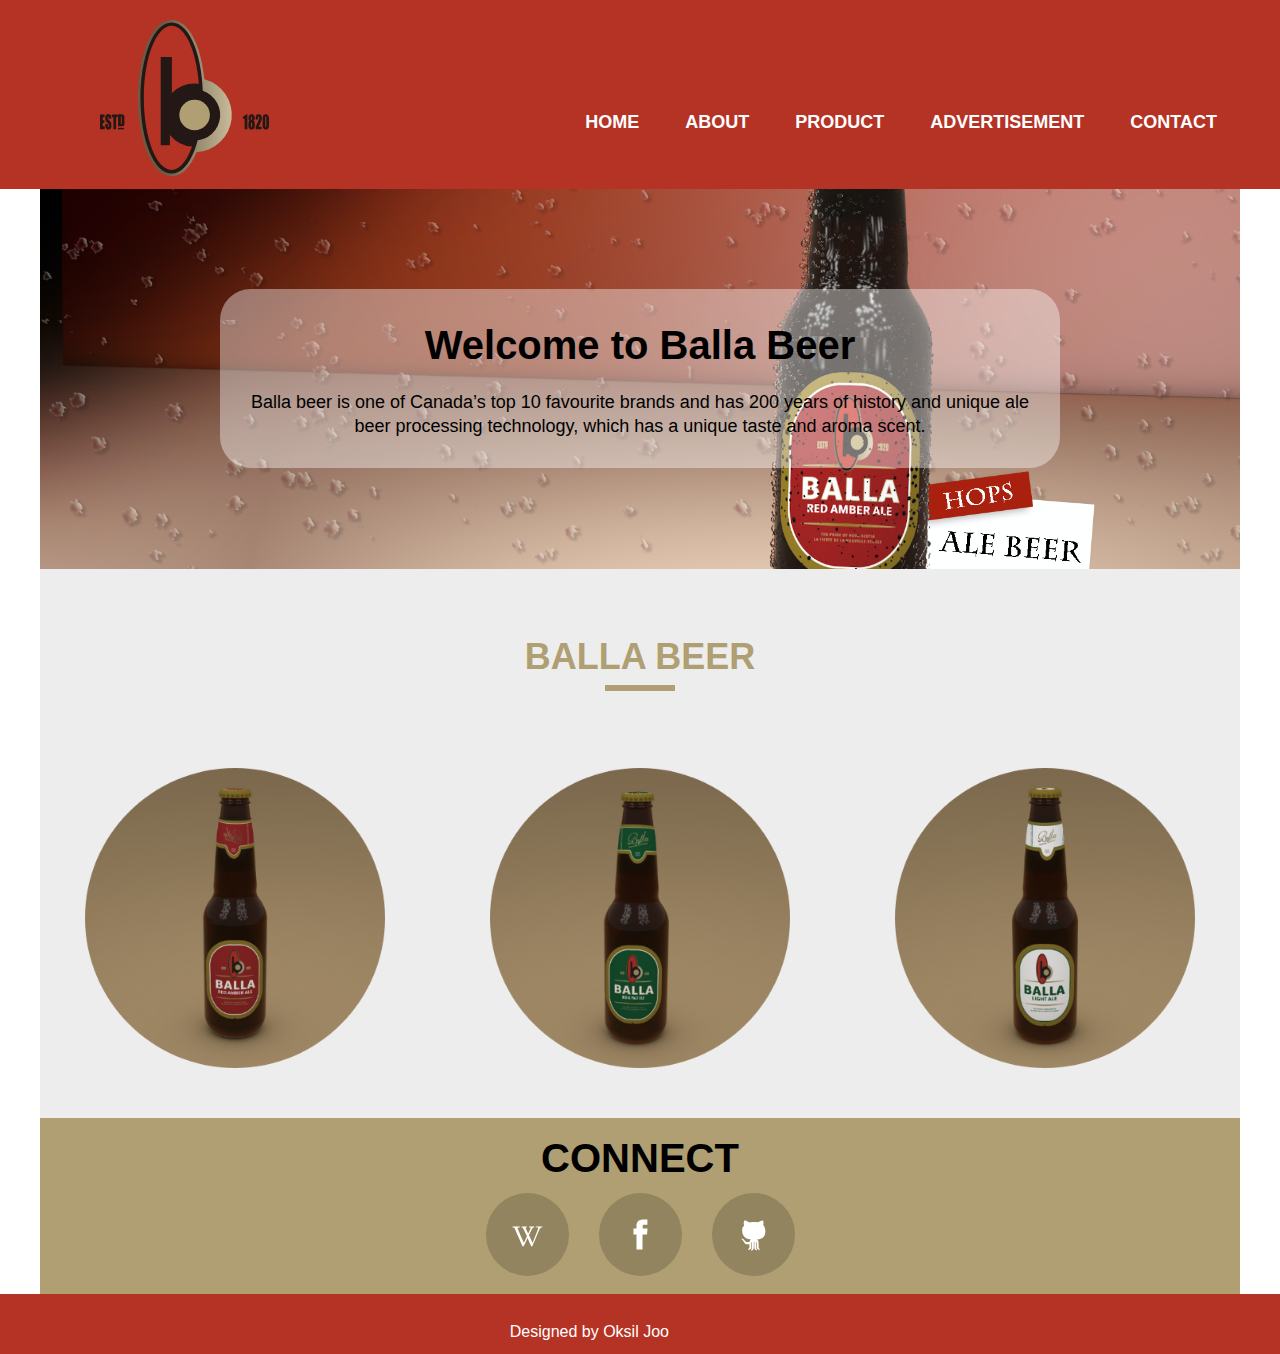
==== commit 38032ea5: "Merge pull request #1 from Oksil-Joo/dev.Joo.updateIndexpage" ====
--- a/index.html
+++ b/index.html
@@ -5,7 +5,7 @@
   <meta name="viewport" content="width=device-width, initial-scale=1.0">
   <meta http-equiv="X-UA-Compatible" content="ie=edge">
 
-  <title>Balla Beer - Home</title>
+  <title>Balla Beer - HomePage</title>
 
   <link rel="preconnect" href="https://fonts.gstatic.com">
 
@@ -23,8 +23,7 @@
       <h1 class="hidden">Main Navigation</h1>
       <section class="mainNavigation">
         <div id="topMenu">
-          <a href="Index.html">
-          <img src="images/LeftArrow.svg" alt="back"></a>
+        <img src="images/LeftArrow.svg" alt="back">
           <h2>Home</h2>
           <button id="button"></button>
         </div>
@@ -68,21 +67,21 @@
     <!-- Here are promo Images -->
       <h1 class="hidden">Promo Images</h1>
       <section class="promo01">
-        <a href="Products.html">
+        <a href="product.html">
           <div class="ProHome_screen">
             <div class="top"> <br> RED <br> AMBER <br> ALE </div>
           </div>
         </a>
        </section>
       <section class="promo02">
-        <a href="Products.html">
+        <a href="product.html">
           <div class="ProHome2_screen">
             <div class="top"><br> INDIA <br> FALE <br> ALE </div>
           </div>
         </a>
       </section>
       <section class="promo03">
-        <a href="Products.html">
+        <a href="product.html">
           <div class="ProHome3_screen">
             <div class="top"> <br> LIGHT <br> ALE </div>
           </div>
@@ -99,7 +98,7 @@
           <ul>
             <li> <a href="https://okjoo529109273.wordpress.com/"> <object data="images/social1.svg" type="image/svg+xml"> </object> </a> </li>
             <li> <a href="https://www.facebook.com/oksilj"> <object data="images/social2.svg" type="image/svg+xml"> </object> </a> </li>
-            <li> <a href="https://github.com/Oksil-Joo/Joo_Oksil_FIP/tree/dev.Joo.FIP"> <object data="images/social3.svg" type="image/svg+xml"> </object> </a> </li>
+            <li> <a href="#"> <object data="images/social3.svg" type="image/svg+xml"> </object> </a> </li>
           </ul>
         </div>
       </section>
--- a/css/main.css
+++ b/css/main.css
@@ -4,8 +4,7 @@
 	display: none;
 }
 img, embed, object, video{
-	max-width: 100%;
-}
+	max-width: 100%}
 
 html{
 		box-sizing: border-box;
@@ -65,25 +64,10 @@
 	border: 0px;
 	width: 20px;
 	height: 20px;
-	padding: 0px;
-	margin: 0;
 	transition: all .1s ease;
 }
 .mainNavigation button.expanded {
 	transform: rotate(90deg);
-}
-.mainNavigation button:hover {
-	background: url(../images/burger.svg) center no-repeat;
-	border: 0px;
-	width: 20px;
-	height: 20px;
-	padding: 0px;
-	margin: 0;
-	transition: all .1s ease;
-}
-.LogoImage {
-		padding: 10px;
-		background-color: #fff;
 }
 
 #burgerCon li {
@@ -121,7 +105,7 @@
 	padding-bottom: 10px;
 	display: none;
 }
-/* Home Main Image */
+/* top navigation */
 .HomeImageCon {
 	background-image: url(../images/Main_Home.png);
 	background-repeat: no-repeat;
@@ -130,62 +114,25 @@
 	height: 380px;
 	padding-top: 100px;
 }
-
-.ContactImageCon {
-	background-image: url(../images/Main_Contact.png);
-	background-repeat: no-repeat;
-	background-size: cover;
-	background-position: center;
-	height: 380px;
-	padding-top: 100px;
-}
-.AboutImageCon {
-	background-image: url(../images/Main_About.png);
-	background-repeat: no-repeat;
-	background-size: cover;
-	background-position: center;
-	height: 380px;
-	padding-top: 100px;
-}
-.AdverImageCon {
-	background-image: url(../images/Main_Advertisement.png);
-	background-repeat: no-repeat;
-	background-size: cover;
-	background-position: center;
-	height: 380px;
-	padding-top: 100px;
-}
-.ProImageCon {
-	background-image: url(../images/Main_Product.png);
-	background-repeat: no-repeat;
-	background-size: cover;
-	background-position: center;
-	height: 380px;
-	padding-top: 100px;
-}
-
-/* Home Main Image */
+.wrapper {
+	width: 83px;
+	height: 83px;
+	padding: 0px;
+	margin: 0px auto;
+}
+
+.wrapper object {
+	width: 100%;
+}
 
 @media screen and (min-resolution: 200dpi),
 				screen and (min-resolution: 1.25dppx) {
 					.HomeImageCon {
 						background-image: url(../images/Main_Home.png);
 					}
-					.ContactImageCon {
-						background-image: url(../images/Main_Contact.png);
-					}
-					.AboutImageCon {
-						background-image: url(../images/Main_About.png);
-					}
-					.AdverImageCon {
-						background-image: url(../images/Main_Advertisement.png);
-					}
-					.ProImageCon {
-						background-image: url(../images/Main_Product.png);
-					}
 				}
 .main_Description {
-		background-color: rgb(255, 255, 255, 0.5);
+		background-color: rgb(255, 255, 255, 0.4);
 		max-width: 420px;
 		border-radius: 31px;
 		margin: 0 auto;
@@ -203,16 +150,11 @@
 	color: #000;
 	line-height: 1.3;
 }
-@media screen and (min-width:600px){
- .main_Description{
-	 max-width: 70%;
- }
-
-}
-
-
-/* content title */
-
+
+.LogoImage {
+		padding: 10px;
+		background-color: #fff;
+}
 .title{
 	grid-column: 1/-1;
 	margin-bottom: 20px;
@@ -225,6 +167,7 @@
 	margin: 0 auto;
 	font-size: 24px;
 	font-weight: bolder;
+	padding-bottom: 20px;
 }
 .title h3:after {
 	content: "";
@@ -233,8 +176,6 @@
 	border-bottom: 6px solid #af9f73;
 	margin: 10px auto 0 auto;
 }
-
-/* mobile Home content */
 .promo01 {
 	margin-top: 10px;
 	margin-bottom: 10px;
@@ -301,7 +242,7 @@
 }
 
 .promo03 {
-	margin-top: 10px;
+		margin-top: 10px;
 	margin-bottom: 10px;
 }
 .ProHome3_screen {
@@ -332,211 +273,11 @@
 	background-color: rgba(181, 51, 37, .8);
 	opacity: 1;
 }
-/* mobile about content */
-@media screen and (min-width:344px){
- .novBox {
-	 max-width: 60%;
- }
-
-}
-
-.novaBox {
-	position: relative;
-	margin: 0 auto;
-	max-width: 671px;
-	padding: 0;
-
-}
-
-.novaBox h3 {
-	font-size: 24px;
-	font-weight: 800;
-	padding-top: 80px;
-	width: 377px;
-	height: 377px;
-	border-radius: 50%;
-	background-color: #92845e;
-	margin: 0 auto;
-}
-
-.novaBox img {
-	border-radius: 50px;
-	position: absolute;
-	height: 485px;
-	top: 120px;
-	left: 15px;
-}
-
-.aboutText {
-		margin: 0 auto;
-		width: 80%;
-		margin-top: 230px;
-		margin-bottom: 20px;
-}
-.aboutText p {
-	color: #000;
-	padding: 0px 30px;
-	line-height: 1.5;
-	margin: 0 auto;
-}
-
-
-/* Advertisment content */
-
-
-.Adverbox {
-	padding: 0 36px;
-	margin-bottom: 20px;
-}
-
-video {
-width: 100%;
-border: 5px solid #92845e;
-text-decoration: none;
-}
-
-/* product content */
-.proBigCon {
-	margin: 0 auto;
-		padding: 0px 20px;
-}
-
-@media screen and (max-width:600px) {
-	.proBigCon {
-		max-width: 90%;
-	}
-}
-
-#productImageCon {
-	max-width: 792px;
-	height: 612px;
-	margin: 0 auto;
-	border-radius: 65px;
-	border: 0px solid #b53325;
-	overflow: hidden;
-
-}
-
-
-#beerImages {
-	position: relative;
-	width: 3960px;
-	transition: all .5s;
-}
-#beerImages img { float: left;}
-
-.sigilContainer {
-	width: 60px;
-	height: 60px;
-	display: inline-block;
-	border-radius: 50%;
-	overflow: hidden;
-	background-image: url(../images/productMenu.jpg);
-	background-repeat: no-repeat;
-	transition: transform .3s;
-	-webkit-transition:-webkit-transform .3s;
-	-moz-transition:-moz--transform .3s;
-}
-
-.balla { background-position: 0px 0px; }
-.balla:hover {background-position: 0px -60px; }
-
-.red { background-position: -60px 0px; }
-.red:hover {background-position: -60px -60px; }
-
-.light { background-position: -120px 0px; }
-.light:hover {background-position: -120px -60px; }
-
-.india { background-position: -180px 0px; }
-.india:hover {background-position: -180px -60px; }
-
-.set { background-position: -240px 0px; }
-.set:hover {background-position: -240px -60px; }
-
-#bottomNav ul {
-	display: flex;
-	flex-flow: row;
-	justify-content: center;
-	margin-top: 20px;
-}
-#bottomNav li  {
-	padding: 0px 5px;
-}
-
-h4 {
-	color: #92845e;
-	font-size: 24px;
-	font-weight: 800;
-	margin-top: 20px;
-	line-height: 1.5;
-}
-.pro-info {
-	color: #000;
-	line-height: 1.3;
-	max-width: 671px;
-	height: 210px;
-	padding: 12px 70px 0px 70px;
-	margin: 0 auto;
-}
-/* contact content */
-#formMessage {
-max-width: 768px;
-padding: 10px 30px;
-margin-bottom: 10px;
-text-align: left;
-font-size: 16px;
-font-weight: bold;
-color: #92845e;
-}
-
-
-input {
-		border-radius: 23px;
-		border-color: #b53325;
-		border-style: solid;
-		width:100%;
-		height: 45px;
-		margin-bottom: 20px;
-	}
-
-textarea {
-	border-radius: 23px;
-	border-color: #b53325;
-	border-width: 2px;
-	border-style: solid;
-	width:100%;
-	height: 169px;
-}
-
-#send button {
-	background-color: #92845e;
-	color: #fff;
-	font-size: 16px;
-	font-weight: bold;
-	border-radius: 30px;
-	padding: 10px 20px;
-	border-style: solid;
-	border-color: #92845e;
-}
-
-#send button:hover {
-	background-color: #b53325;
-	color: #fff;
-	font-size: 16px;
-	font-weight: bold;
-	border-radius: 30px;
-	padding: 10px 20px;
-	border-style: solid;
-	border-color: #b53325;
-}
-#send {
-	text-align: right;
-	margin-bottom: 40px;
-	margin-top: 20px;
-}
-
-/* footer */
-
+ @media screen and (min-width:600px){
+	.main_Description{
+		max-width: 70%;
+	}
+}
 .social_Nav ul {
 	display: flex;
 	flex-flow: row nowrap;
@@ -551,17 +292,6 @@
 	font-weight: bolder;
 	font-size: 24px;
 }
-.wrapper {
-	width: 83px;
-	height: 83px;
-	padding: 0px;
-	margin: 0px auto;
-}
-
-.wrapper object {
-	width: 100%;
-}
-
 .footerNav {
 	background-color: #af9f73;
 }
@@ -569,8 +299,6 @@
 	padding-top: 20px;
 	height: 50px;
 }
-
-/* webpageHeader */
 
 @media screen and (min-width:840px){
 	.boxContainer{
@@ -583,6 +311,9 @@
 		grid-template-columns: repeat(12, minmax(0,1fr));
 		grid-column-gap: 15px;
 	}
+	#topMenu {
+	  display: none
+	}
 
 	.LogoImage {
 	  order:-1;
@@ -591,12 +322,8 @@
 	  background-color: #b53325;
 	}
 
-	#topMenu {
-	  display: none
-	}
-
-
-/* Webnavigation */
+
+/* navigation */
 
 #burgerCon {
 	display: flex;
@@ -622,7 +349,7 @@
 	padding: 20px;
 	background-color: #b53325;
 	display: inline;
-	margin: 0;
+		margin: 0;
 }
 
 #burgerCon li a:hover {
@@ -649,9 +376,7 @@
 	.main_Description p {
 		font-size: 18px;
 	}
-
-
-	/* Webcontent title */
+	/* content */
 
 .title{
 	grid-column: 1/-1;
@@ -672,8 +397,6 @@
 	border-bottom: 6px solid #af9f73;
 	margin: 10px auto 0 auto;
 	}
-
-
 .promo01 {
 	  grid-column: 1/5;
 	  margin-bottom: 50px;
@@ -771,67 +494,6 @@
 	  opacity: 1;
 	}
 
-/* about contents */
-.ballaHistory {
-	grid-column: 3/11;
-	margin-bottom: 50px;
-}
-
-
-.blew {
-	grid-column: 3/11;
-	margin-bottom: 50px;
-}
-
-
-/* advertisement content */
-
-.AdverVideo {
-	grid-column: 2/12;
-	margin-bottom: 50px;
-}
-
-/* product content */
-
-.ProductCon {
-	grid-column: 2/12;
-}
-
-.productDes {
-	grid-column: 2/12;
-	margin-bottom: 50px;
-}
-h4 {
-	color: #92845e;
-	font-size: 40px;
-	font-weight: 800;
-	margin-top: 20px;
-	line-height: 1.5;
-}
-.pro-info {
-	color: #000;
-	font-size: 24px;
-	line-height: 1.3;
-	height: 300px;
-	padding-top: 20px;
-	margin: 0 auto;
-}
-/* contact form message */
-.formCon{
-	grid-column: 3/11;
-	margin-bottom: 50px;
-}
-
-#send button {
-	padding: 15px 40px;
-	border-radius: 39px;
-}
-#send button:hover{
-	padding: 15px 40px;
-	border-radius: 39px;
-}
-	/* mobileFooter */
-
 .footerNav {
 	grid-column: 1/-1;
 	text-align: center;
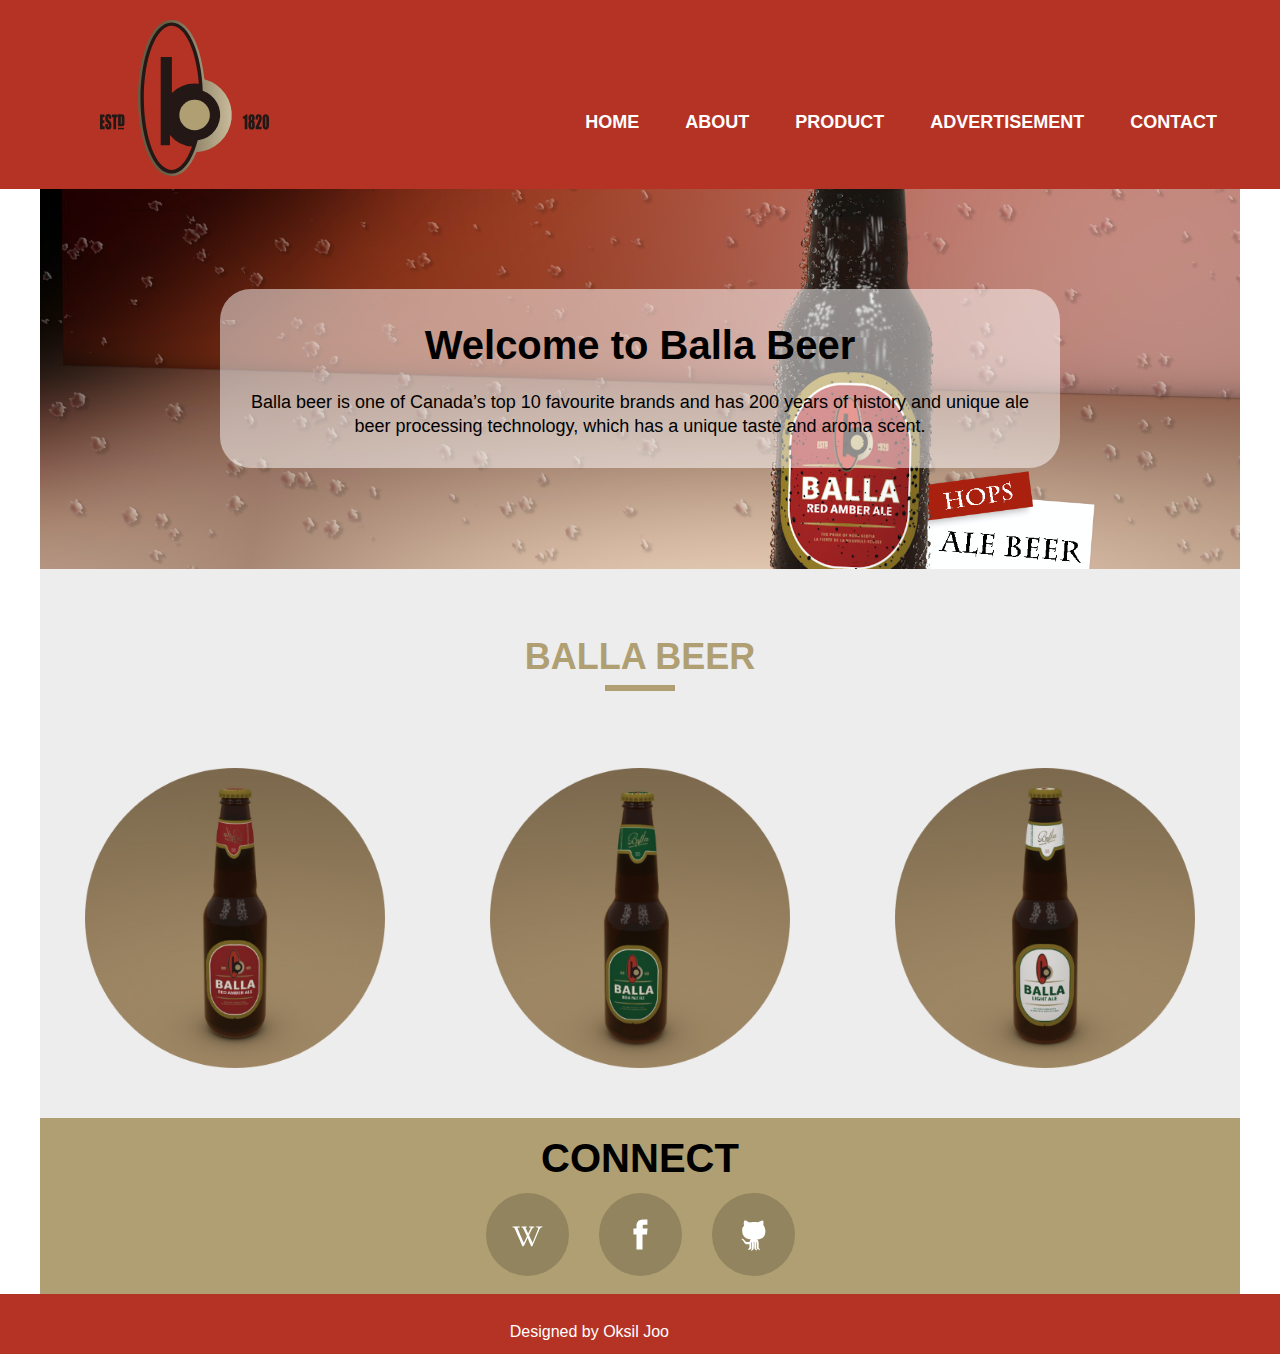
==== commit 78050771: "Merge pull request #3 from Oksil-Joo/dev.Joo.FIP" ====
--- a/index.html
+++ b/index.html
@@ -5,7 +5,7 @@
   <meta name="viewport" content="width=device-width, initial-scale=1.0">
   <meta http-equiv="X-UA-Compatible" content="ie=edge">
 
-  <title>Balla Beer - HomePage</title>
+  <title>Balla Beer - Home</title>
 
   <link rel="preconnect" href="https://fonts.gstatic.com">
 
@@ -23,7 +23,8 @@
       <h1 class="hidden">Main Navigation</h1>
       <section class="mainNavigation">
         <div id="topMenu">
-        <img src="images/LeftArrow.svg" alt="back">
+          <a href="Index.html">
+          <img src="images/LeftArrow.svg" alt="back"></a>
           <h2>Home</h2>
           <button id="button"></button>
         </div>
@@ -67,21 +68,21 @@
     <!-- Here are promo Images -->
       <h1 class="hidden">Promo Images</h1>
       <section class="promo01">
-        <a href="product.html">
+        <a href="Products.html">
           <div class="ProHome_screen">
             <div class="top"> <br> RED <br> AMBER <br> ALE </div>
           </div>
         </a>
        </section>
       <section class="promo02">
-        <a href="product.html">
+        <a href="Products.html">
           <div class="ProHome2_screen">
             <div class="top"><br> INDIA <br> FALE <br> ALE </div>
           </div>
         </a>
       </section>
       <section class="promo03">
-        <a href="product.html">
+        <a href="Products.html">
           <div class="ProHome3_screen">
             <div class="top"> <br> LIGHT <br> ALE </div>
           </div>
@@ -98,7 +99,7 @@
           <ul>
             <li> <a href="https://okjoo529109273.wordpress.com/"> <object data="images/social1.svg" type="image/svg+xml"> </object> </a> </li>
             <li> <a href="https://www.facebook.com/oksilj"> <object data="images/social2.svg" type="image/svg+xml"> </object> </a> </li>
-            <li> <a href="#"> <object data="images/social3.svg" type="image/svg+xml"> </object> </a> </li>
+            <li> <a href="https://github.com/Oksil-Joo/Joo_Oksil_FIP/tree/dev.Joo.FIP"> <object data="images/social3.svg" type="image/svg+xml"> </object> </a> </li>
           </ul>
         </div>
       </section>
--- a/css/main.css
+++ b/css/main.css
@@ -4,7 +4,8 @@
 	display: none;
 }
 img, embed, object, video{
-	max-width: 100%}
+	max-width: 100%;
+}
 
 html{
 		box-sizing: border-box;
@@ -64,10 +65,25 @@
 	border: 0px;
 	width: 20px;
 	height: 20px;
+	padding: 0px;
+	margin: 0;
 	transition: all .1s ease;
 }
 .mainNavigation button.expanded {
 	transform: rotate(90deg);
+}
+.mainNavigation button:hover {
+	background: url(../images/burger.svg) center no-repeat;
+	border: 0px;
+	width: 20px;
+	height: 20px;
+	padding: 0px;
+	margin: 0;
+	transition: all .1s ease;
+}
+.LogoImage {
+		padding: 10px;
+		background-color: #fff;
 }
 
 #burgerCon li {
@@ -105,7 +121,7 @@
 	padding-bottom: 10px;
 	display: none;
 }
-/* top navigation */
+/* Home Main Image */
 .HomeImageCon {
 	background-image: url(../images/Main_Home.png);
 	background-repeat: no-repeat;
@@ -114,25 +130,62 @@
 	height: 380px;
 	padding-top: 100px;
 }
-.wrapper {
-	width: 83px;
-	height: 83px;
-	padding: 0px;
-	margin: 0px auto;
-}
-
-.wrapper object {
-	width: 100%;
-}
+
+.ContactImageCon {
+	background-image: url(../images/Main_Contact.png);
+	background-repeat: no-repeat;
+	background-size: cover;
+	background-position: center;
+	height: 380px;
+	padding-top: 100px;
+}
+.AboutImageCon {
+	background-image: url(../images/Main_About.png);
+	background-repeat: no-repeat;
+	background-size: cover;
+	background-position: center;
+	height: 380px;
+	padding-top: 100px;
+}
+.AdverImageCon {
+	background-image: url(../images/Main_Advertisement.png);
+	background-repeat: no-repeat;
+	background-size: cover;
+	background-position: center;
+	height: 380px;
+	padding-top: 100px;
+}
+.ProImageCon {
+	background-image: url(../images/Main_Product.png);
+	background-repeat: no-repeat;
+	background-size: cover;
+	background-position: center;
+	height: 380px;
+	padding-top: 100px;
+}
+
+/* Home Main Image */
 
 @media screen and (min-resolution: 200dpi),
 				screen and (min-resolution: 1.25dppx) {
 					.HomeImageCon {
 						background-image: url(../images/Main_Home.png);
 					}
+					.ContactImageCon {
+						background-image: url(../images/Main_Contact.png);
+					}
+					.AboutImageCon {
+						background-image: url(../images/Main_About.png);
+					}
+					.AdverImageCon {
+						background-image: url(../images/Main_Advertisement.png);
+					}
+					.ProImageCon {
+						background-image: url(../images/Main_Product.png);
+					}
 				}
 .main_Description {
-		background-color: rgb(255, 255, 255, 0.4);
+		background-color: rgb(255, 255, 255, 0.5);
 		max-width: 420px;
 		border-radius: 31px;
 		margin: 0 auto;
@@ -150,11 +203,16 @@
 	color: #000;
 	line-height: 1.3;
 }
-
-.LogoImage {
-		padding: 10px;
-		background-color: #fff;
-}
+@media screen and (min-width:600px){
+ .main_Description{
+	 max-width: 70%;
+ }
+
+}
+
+
+/* content title */
+
 .title{
 	grid-column: 1/-1;
 	margin-bottom: 20px;
@@ -167,7 +225,6 @@
 	margin: 0 auto;
 	font-size: 24px;
 	font-weight: bolder;
-	padding-bottom: 20px;
 }
 .title h3:after {
 	content: "";
@@ -176,6 +233,8 @@
 	border-bottom: 6px solid #af9f73;
 	margin: 10px auto 0 auto;
 }
+
+/* mobile Home content */
 .promo01 {
 	margin-top: 10px;
 	margin-bottom: 10px;
@@ -242,7 +301,7 @@
 }
 
 .promo03 {
-		margin-top: 10px;
+	margin-top: 10px;
 	margin-bottom: 10px;
 }
 .ProHome3_screen {
@@ -273,11 +332,211 @@
 	background-color: rgba(181, 51, 37, .8);
 	opacity: 1;
 }
- @media screen and (min-width:600px){
-	.main_Description{
-		max-width: 70%;
-	}
-}
+/* mobile about content */
+@media screen and (min-width:344px){
+ .novBox {
+	 max-width: 60%;
+ }
+
+}
+
+.novaBox {
+	position: relative;
+	margin: 0 auto;
+	max-width: 671px;
+	padding: 0;
+
+}
+
+.novaBox h3 {
+	font-size: 24px;
+	font-weight: 800;
+	padding-top: 80px;
+	width: 377px;
+	height: 377px;
+	border-radius: 50%;
+	background-color: #92845e;
+	margin: 0 auto;
+}
+
+.novaBox img {
+	border-radius: 50px;
+	position: absolute;
+	height: 485px;
+	top: 120px;
+	left: 15px;
+}
+
+.aboutText {
+		margin: 0 auto;
+		width: 80%;
+		margin-top: 230px;
+		margin-bottom: 20px;
+}
+.aboutText p {
+	color: #000;
+	padding: 0px 30px;
+	line-height: 1.5;
+	margin: 0 auto;
+}
+
+
+/* Advertisment content */
+
+
+.Adverbox {
+	padding: 0 36px;
+	margin-bottom: 20px;
+}
+
+video {
+width: 100%;
+border: 5px solid #92845e;
+text-decoration: none;
+}
+
+/* product content */
+.proBigCon {
+	margin: 0 auto;
+		padding: 0px 20px;
+}
+
+@media screen and (max-width:600px) {
+	.proBigCon {
+		max-width: 90%;
+	}
+}
+
+#productImageCon {
+	max-width: 792px;
+	height: 612px;
+	margin: 0 auto;
+	border-radius: 65px;
+	border: 0px solid #b53325;
+	overflow: hidden;
+
+}
+
+
+#beerImages {
+	position: relative;
+	width: 3960px;
+	transition: all .5s;
+}
+#beerImages img { float: left;}
+
+.sigilContainer {
+	width: 60px;
+	height: 60px;
+	display: inline-block;
+	border-radius: 50%;
+	overflow: hidden;
+	background-image: url(../images/productMenu.jpg);
+	background-repeat: no-repeat;
+	transition: transform .3s;
+	-webkit-transition:-webkit-transform .3s;
+	-moz-transition:-moz--transform .3s;
+}
+
+.balla { background-position: 0px 0px; }
+.balla:hover {background-position: 0px -60px; }
+
+.red { background-position: -60px 0px; }
+.red:hover {background-position: -60px -60px; }
+
+.light { background-position: -120px 0px; }
+.light:hover {background-position: -120px -60px; }
+
+.india { background-position: -180px 0px; }
+.india:hover {background-position: -180px -60px; }
+
+.set { background-position: -240px 0px; }
+.set:hover {background-position: -240px -60px; }
+
+#bottomNav ul {
+	display: flex;
+	flex-flow: row;
+	justify-content: center;
+	margin-top: 20px;
+}
+#bottomNav li  {
+	padding: 0px 5px;
+}
+
+h4 {
+	color: #92845e;
+	font-size: 24px;
+	font-weight: 800;
+	margin-top: 20px;
+	line-height: 1.5;
+}
+.pro-info {
+	color: #000;
+	line-height: 1.3;
+	max-width: 671px;
+	height: 210px;
+	padding: 12px 70px 0px 70px;
+	margin: 0 auto;
+}
+/* contact content */
+#formMessage {
+max-width: 768px;
+padding: 10px 30px;
+margin-bottom: 10px;
+text-align: left;
+font-size: 16px;
+font-weight: bold;
+color: #92845e;
+}
+
+
+input {
+		border-radius: 23px;
+		border-color: #b53325;
+		border-style: solid;
+		width:100%;
+		height: 45px;
+		margin-bottom: 20px;
+	}
+
+textarea {
+	border-radius: 23px;
+	border-color: #b53325;
+	border-width: 2px;
+	border-style: solid;
+	width:100%;
+	height: 169px;
+}
+
+#send button {
+	background-color: #92845e;
+	color: #fff;
+	font-size: 16px;
+	font-weight: bold;
+	border-radius: 30px;
+	padding: 10px 20px;
+	border-style: solid;
+	border-color: #92845e;
+}
+
+#send button:hover {
+	background-color: #b53325;
+	color: #fff;
+	font-size: 16px;
+	font-weight: bold;
+	border-radius: 30px;
+	padding: 10px 20px;
+	border-style: solid;
+	border-color: #b53325;
+}
+#send {
+	text-align: right;
+	margin-bottom: 40px;
+	margin-top: 20px;
+}
+
+/* footer */
+
 .social_Nav ul {
 	display: flex;
 	flex-flow: row nowrap;
@@ -292,6 +551,17 @@
 	font-weight: bolder;
 	font-size: 24px;
 }
+.wrapper {
+	width: 83px;
+	height: 83px;
+	padding: 0px;
+	margin: 0px auto;
+}
+
+.wrapper object {
+	width: 100%;
+}
+
 .footerNav {
 	background-color: #af9f73;
 }
@@ -299,6 +569,8 @@
 	padding-top: 20px;
 	height: 50px;
 }
+
+/* webpageHeader */
 
 @media screen and (min-width:840px){
 	.boxContainer{
@@ -311,9 +583,6 @@
 		grid-template-columns: repeat(12, minmax(0,1fr));
 		grid-column-gap: 15px;
 	}
-	#topMenu {
-	  display: none
-	}
 
 	.LogoImage {
 	  order:-1;
@@ -322,8 +591,12 @@
 	  background-color: #b53325;
 	}
 
-
-/* navigation */
+	#topMenu {
+	  display: none
+	}
+
+
+/* Webnavigation */
 
 #burgerCon {
 	display: flex;
@@ -349,7 +622,7 @@
 	padding: 20px;
 	background-color: #b53325;
 	display: inline;
-		margin: 0;
+	margin: 0;
 }
 
 #burgerCon li a:hover {
@@ -376,7 +649,9 @@
 	.main_Description p {
 		font-size: 18px;
 	}
-	/* content */
+
+
+	/* Webcontent title */
 
 .title{
 	grid-column: 1/-1;
@@ -397,6 +672,8 @@
 	border-bottom: 6px solid #af9f73;
 	margin: 10px auto 0 auto;
 	}
+
+
 .promo01 {
 	  grid-column: 1/5;
 	  margin-bottom: 50px;
@@ -494,6 +771,67 @@
 	  opacity: 1;
 	}
 
+/* about contents */
+.ballaHistory {
+	grid-column: 3/11;
+	margin-bottom: 50px;
+}
+
+
+.blew {
+	grid-column: 3/11;
+	margin-bottom: 50px;
+}
+
+
+/* advertisement content */
+
+.AdverVideo {
+	grid-column: 2/12;
+	margin-bottom: 50px;
+}
+
+/* product content */
+
+.ProductCon {
+	grid-column: 2/12;
+}
+
+.productDes {
+	grid-column: 2/12;
+	margin-bottom: 50px;
+}
+h4 {
+	color: #92845e;
+	font-size: 40px;
+	font-weight: 800;
+	margin-top: 20px;
+	line-height: 1.5;
+}
+.pro-info {
+	color: #000;
+	font-size: 24px;
+	line-height: 1.3;
+	height: 300px;
+	padding-top: 20px;
+	margin: 0 auto;
+}
+/* contact form message */
+.formCon{
+	grid-column: 3/11;
+	margin-bottom: 50px;
+}
+
+#send button {
+	padding: 15px 40px;
+	border-radius: 39px;
+}
+#send button:hover{
+	padding: 15px 40px;
+	border-radius: 39px;
+}
+	/* mobileFooter */
+
 .footerNav {
 	grid-column: 1/-1;
 	text-align: center;
